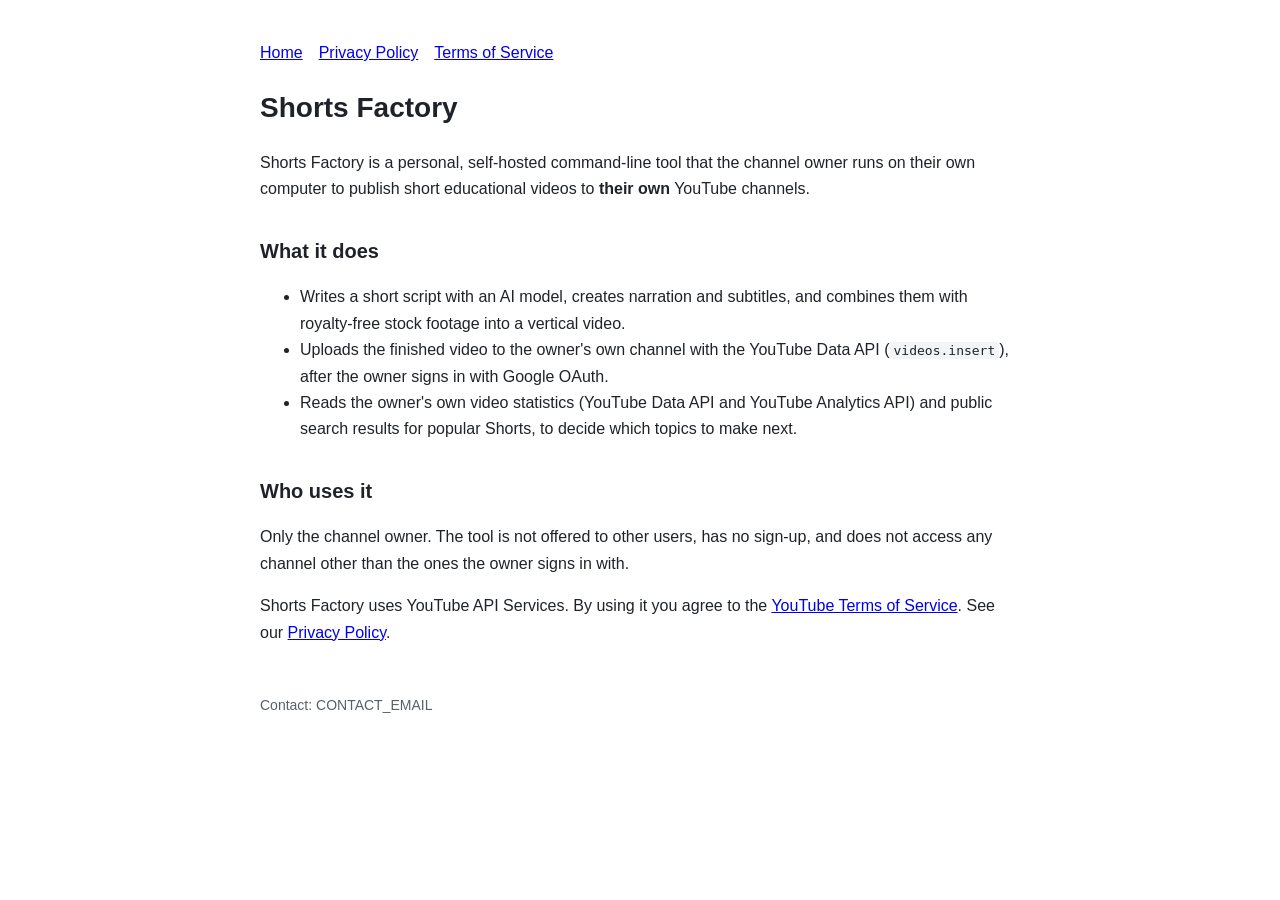
==== index.html @ a350be15 "Add files via upload" ====
<!doctype html>
<html lang="en"><head><meta charset="utf-8"><meta name="viewport" content="width=device-width, initial-scale=1">
<title>Shorts Factory</title><link rel="stylesheet" href="style.css"></head>
<body>
<nav><a href="index.html">Home</a><a href="privacy.html">Privacy Policy</a><a href="terms.html">Terms of Service</a></nav>
<h1>Shorts Factory</h1>
<p>Shorts Factory is a personal, self-hosted command-line tool that the channel owner runs on their own computer to publish short educational videos to <strong>their own</strong> YouTube channels.</p>
<h2>What it does</h2>
<ul>
  <li>Writes a short script with an AI model, creates narration and subtitles, and combines them with royalty-free stock footage into a vertical video.</li>
  <li>Uploads the finished video to the owner's own channel with the YouTube Data API (<code>videos.insert</code>), after the owner signs in with Google OAuth.</li>
  <li>Reads the owner's own video statistics (YouTube Data API and YouTube Analytics API) and public search results for popular Shorts, to decide which topics to make next.</li>
</ul>
<h2>Who uses it</h2>
<p>Only the channel owner. The tool is not offered to other users, has no sign-up, and does not access any channel other than the ones the owner signs in with.</p>
<p>Shorts Factory uses YouTube API Services. By using it you agree to the <a href="https://www.youtube.com/t/terms">YouTube Terms of Service</a>. See our <a href="privacy.html">Privacy Policy</a>.</p>
<footer>Contact: <span>CONTACT_EMAIL</span></footer>
</body></html>
---- style.css ----
body { font-family: -apple-system, "Segoe UI", "Noto Sans KR", sans-serif; max-width: 760px; margin: 40px auto; padding: 0 16px; line-height: 1.65; color: #1f2328; background: #fff; }
h1 { font-size: 28px; } h2 { font-size: 20px; margin-top: 32px; }
nav a { margin-right: 16px; } footer { margin-top: 48px; font-size: 14px; color: #57606a; }
code { background: #f3f4f6; padding: 1px 4px; border-radius: 4px; }
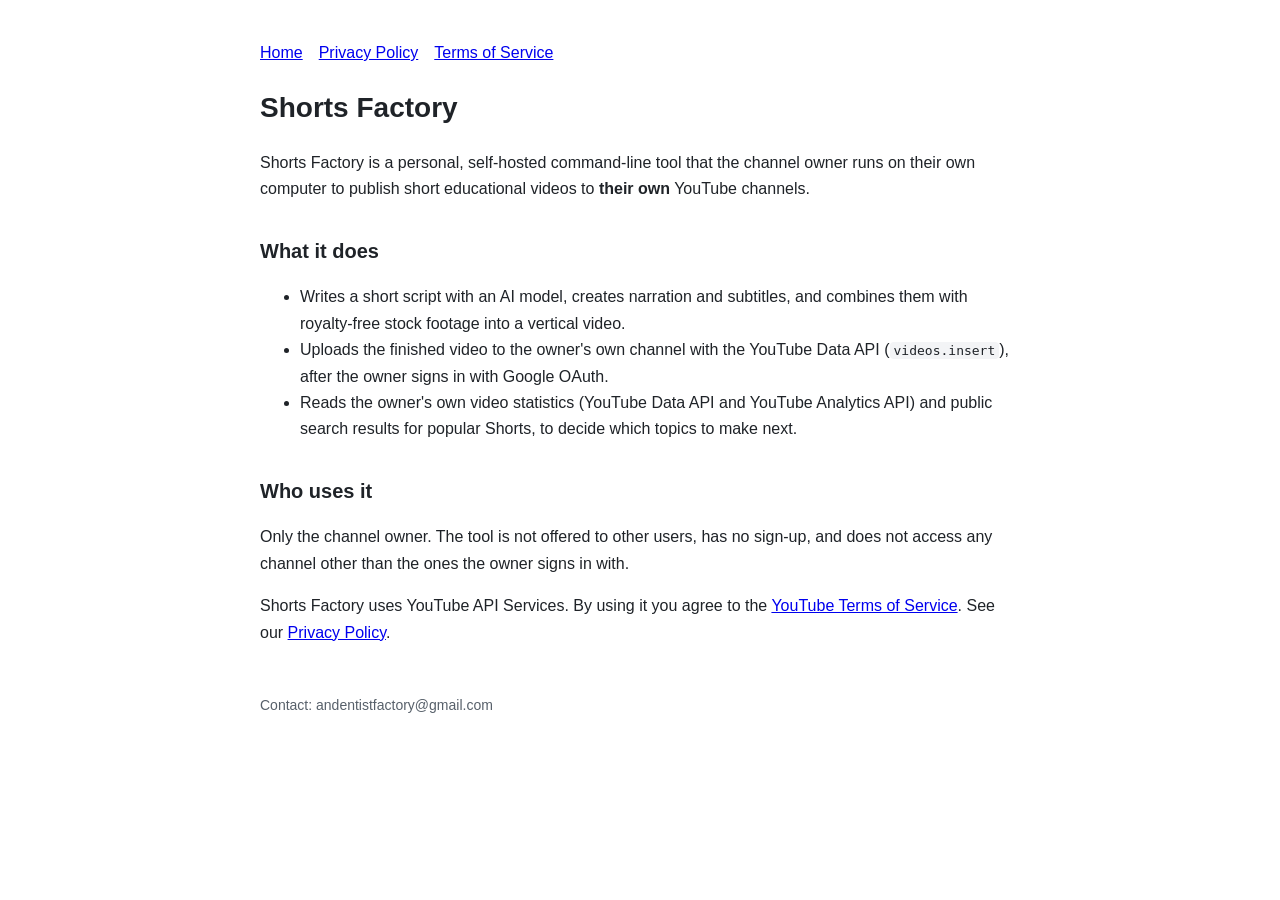
==== commit bd69ccdb: "Update footer contact email in index.html" ====
--- a/index.html
+++ b/index.html
@@ -14,5 +14,5 @@
 <h2>Who uses it</h2>
 <p>Only the channel owner. The tool is not offered to other users, has no sign-up, and does not access any channel other than the ones the owner signs in with.</p>
 <p>Shorts Factory uses YouTube API Services. By using it you agree to the <a href="https://www.youtube.com/t/terms">YouTube Terms of Service</a>. See our <a href="privacy.html">Privacy Policy</a>.</p>
-<footer>Contact: <span>CONTACT_EMAIL</span></footer>
+<footer>Contact: <span>andentistfactory@gmail.com</span></footer>
 </body></html>
